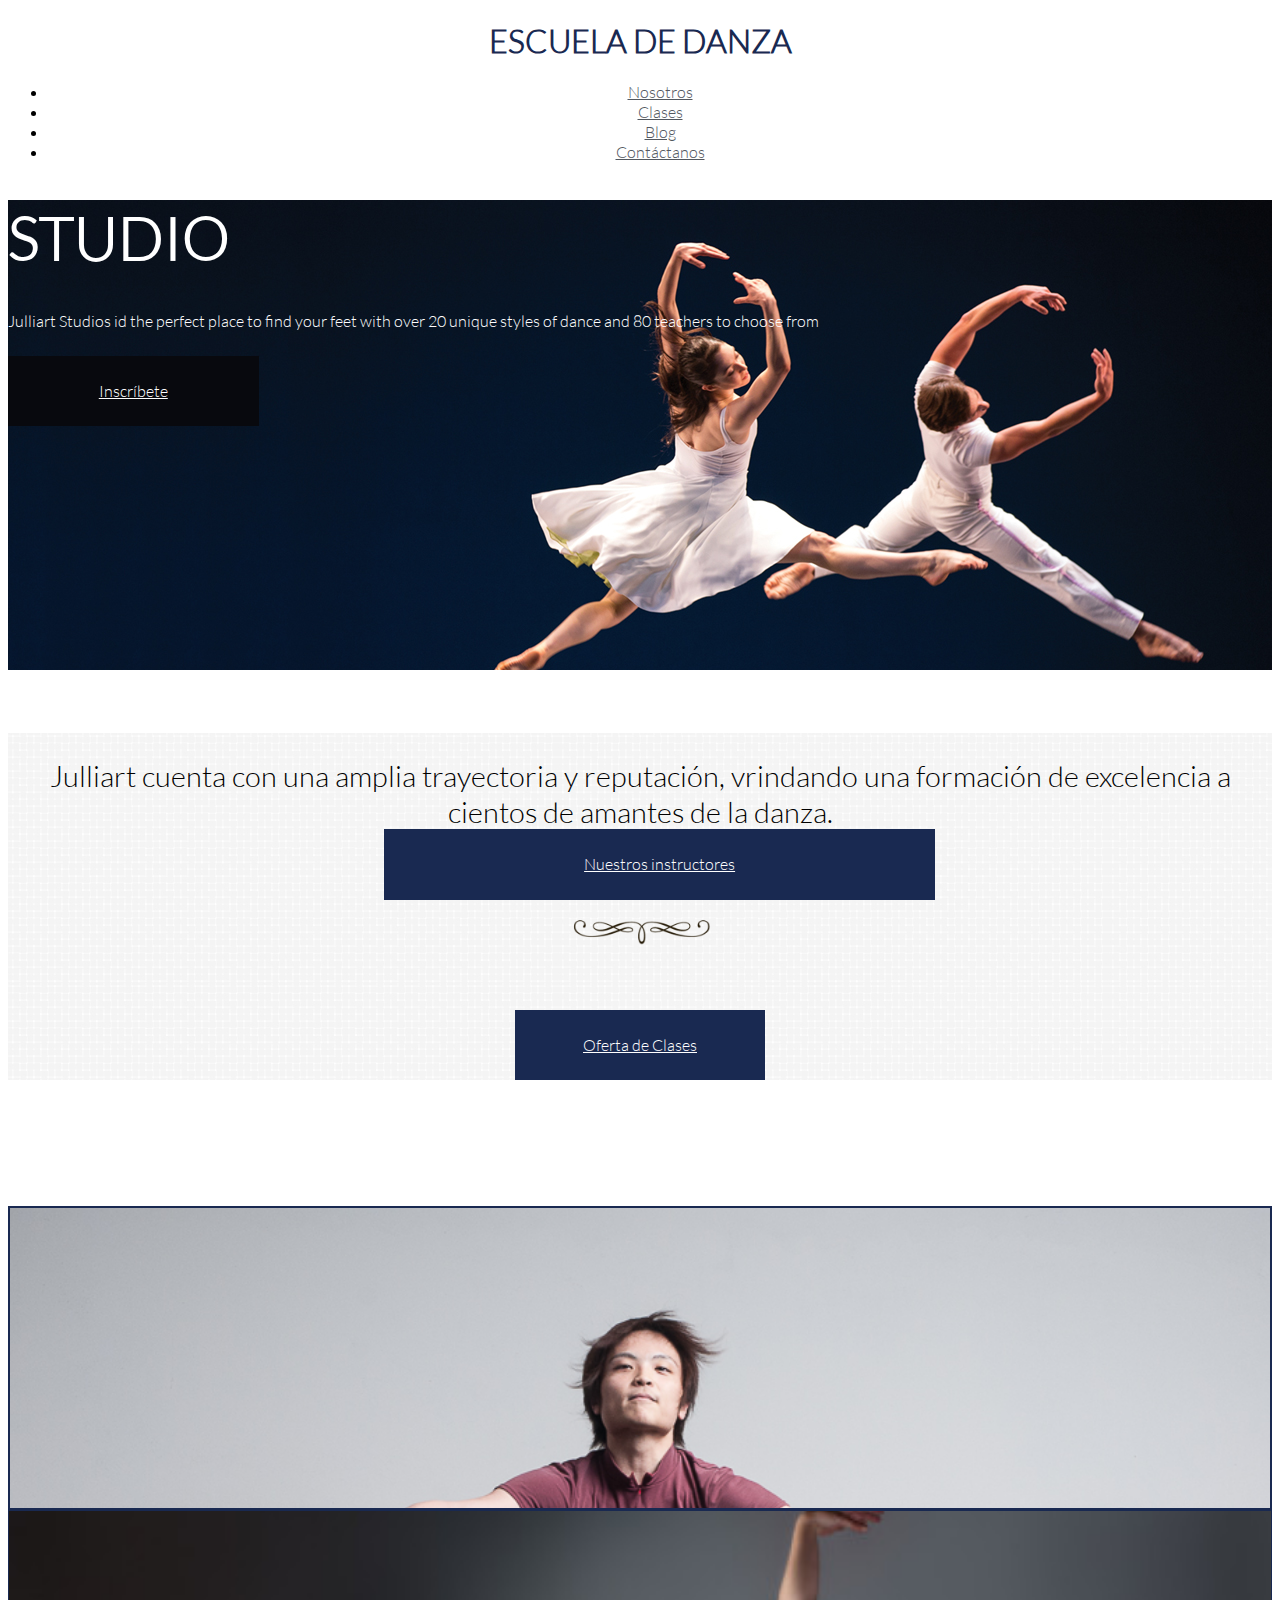
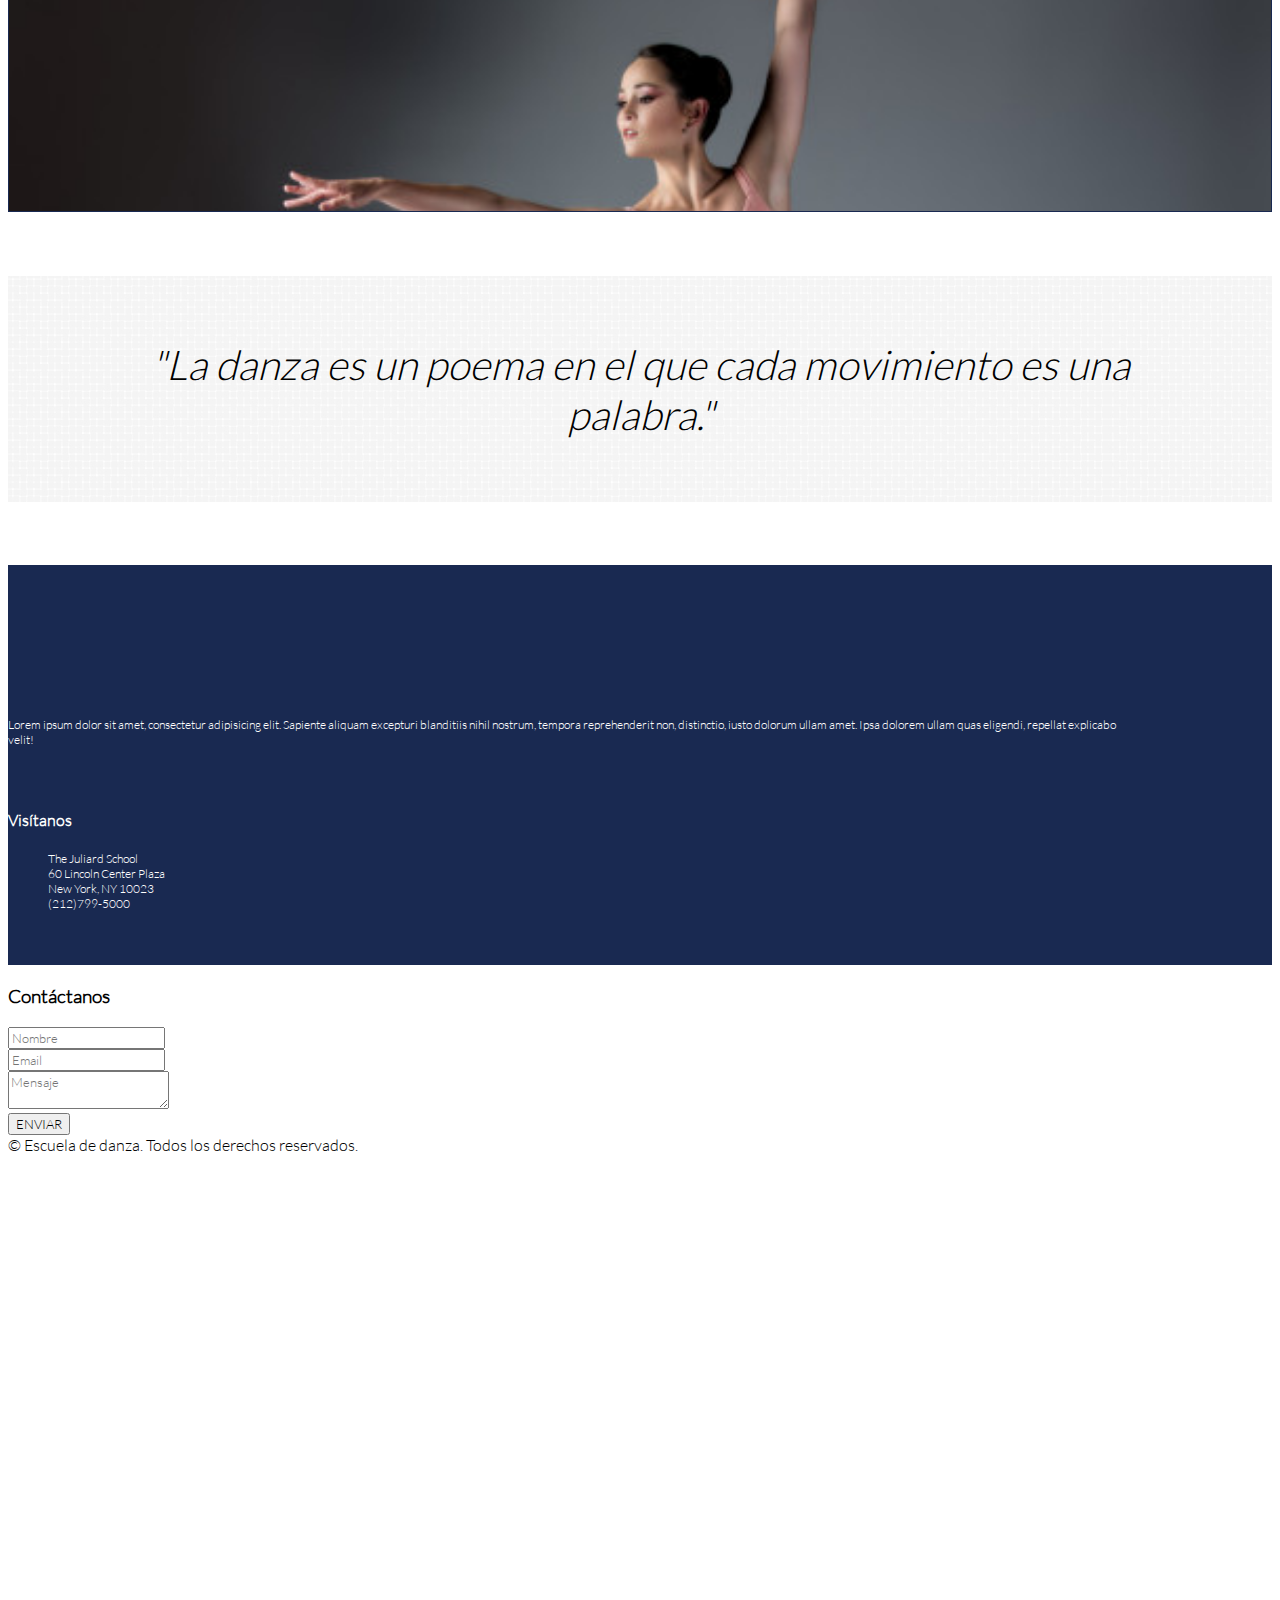
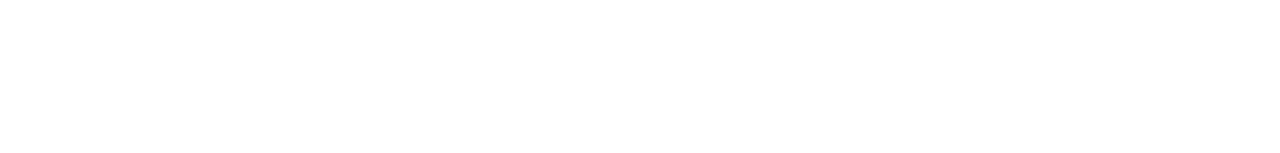
==== index.html @ 86f9100b "aun falta" ====
<!DOCTYPE html>
<html>
<head>
	<meta charset="UTF-8">
	<title>Escuela de Danza</title>
	<link rel="stylesheet" href="path/to/font-awesome/css/font-awesome.min.css">
	<link rel="stylesheet" type="text/css" href="font-awesome/css/font-awesome.css">
	<link rel='stylesheet' type='text/css' href='https://fonts.googleapis.com/css?family=Montserrat:400,700'>
	<link rel="stylesheet" type="text/css" href="css/simplegrid.css">
	<link rel="stylesheet" type="text/css" href="css/utilities.css">
	<link rel="stylesheet" type="text/css" href="css/common.css">
	<link rel="stylesheet" type="text/css" href="css/main.css">
</head>
<body>
<!-- TITULO Y MENU NAVEGACION -->

	<header>
		<div class="container">
			<div class="row text-center">
				<div class="col-12">
					<h1 class="text-blue titulo1">ESCUELA DE DANZA</h1>
				</div>
				<nav class="col-12">
					<ul>
						<li>
							<a href="nosotros.html" class="text-gray">Nosotros</a>
						</li>
						<li>
							<a href="clases.html" class="text-gray">Clases</a>
						</li>
						<li>
							<a href="blog.html" class="text-gray">Blog</a>
						</li>
						<li>
							<a href="index.html" class="text-gray">Contáctanos</a>
						</li>
					</ul>
				</nav>
			</div>
		</div>
	</header>
<!--secccion studiio-->
	<section class="fondo1">
		<div class="container">
			<div class="row">
				<div class="col-12">
					<h2>STUDIO</h2>
				</div>
				<div class="col-3">
					<div>Julliart Studios id the perfect place to find your feet with over 20 unique styles of dance and 80 teachers to choose from</div>				
				</div>
				<div class="col-12">
					<div class="inscribe">
						<a href="#" class="text-white">Inscríbete</a>
					</div>				
				</div>
			</div>
		</div>
	</section>
<!--seccion decoracion-->
	<section class="fondo2">
		<div class="container">
			<div class="row">
				<div class="col-12 texto1">
					Julliart cuenta con una amplia trayectoria y reputación, vrindando una formación de excelencia a cientos de amantes de la danza.
				</div>
				<div class="col-12">
					<img src="img/decoration_1.png" alt="decoracion" class="decoracion">
				</div>
				<div class="col-12">
					<div class="oferta"> <a href="#" class="text-white">Oferta de Clases</a></div>
				</div>
			</div>
		</div>
	</section>
<!--seccion 2 bailarines-->
	<section>
		<div class="container-fluid">
			<div class="row box">
				<div class="col-6 bg-img-block caja1"></div>
				<div class="col-6 bg-img-block caja2"></div>
				<div class="col-6 boton">
					<a href="nosotros.html" class="text-white">Nuestros instructores</a>
				</div>
			</div>
		</div>
	</section>
<!--seccion poema-->
	<section class="fondo2">
		<div class="container">
			<div class="row">
				<div class="col-12 parrafo1">
					<i>"La danza es un poema en el que cada movimiento es una palabra."</i>
				</div>
			</div>
		</div>		
	</section>
<!--seccion azul-->
	<section class="fondo-azul">
		<div class="container">
			<div class="row">
				<div class="col-6">
					<div class="row">
						<div class="col-9 texto">Lorem ipsum dolor sit amet, consectetur adipisicing elit. Sapiente aliquam excepturi blanditiis nihil nostrum, tempora reprehenderit non, distinctio, iusto dolorum ullam amet. Ipsa dolorem ullam quas eligendi, repellat explicabo velit!</div>
						<div class="col-12">
							<h4>Visítanos</h4>
						</div>
						<div class="col-12">
							<ul class="texto2">
								<li>The Juliard School</li>
								<li>60 Lincoln Center Plaza</li>
								<li>New York, NY 10023</li>
								<li>(212)799-5000</li>
							</ul>
						</div>
					</div>
				</div>
				<div class="col-6">
					<iframe src="https://www.google.com/maps/embed?pb=!1m18!1m12!1m3!1d3021.4664374888366!2d-73.9850172847564!3d40.7737586793253!2m3!1f0!2f0!3f0!3m2!1i1024!2i768!4f13.1!3m3!1m2!1s0x89c2585ff9df2f6d%3A0xf876ccebba645bff!2sEscuela+Juilliard!5e0!3m2!1ses-419!2scl!4v1473436342404" width="600" height="450" frameborder="0" style="border:0" allowfullscreen class="mapa"></iframe>
				</div>
			</div>
		</div>
	</section>
<!--formulario-->
	<section class="zapatillas">
		<div class="container">
			<div class="row">
				<div class="col-6">
					<div class="row">
						<div class="col-12">
							<h3>Contáctanos</h3>
						</div>
						<div class="col-12 box">
							<input type="text" class="box-form" id="name" placeholder="Nombre" required>
							<i class="fa fa-user icon" aria-hidden="true"></i>
						</div>
						<div class="col-12 box">
							<input type="email" class="box-form" id="email" placeholder="Email" required>
							<i class="fa fa-envelope icon" aria-hidden="true"></i>
						</div>
						<div class="col-12 box">
							<textarea id="message" class="box-mensaje" placeholder="Mensaje" required></textarea>
							<i class="fa fa-pencil lapiz" aria-hidden="true"></i>
						</div>
						<button type="submit" class="box-form2" id="form-submit">ENVIAR</button>
					</div>
				</div>
			</div>
		</div>
	</section>
<!--footer-->
	<footer>
		<div class="container-fluid">
			<div class="row">
				<div class="col-12">
					&copy; Escuela de danza. Todos los derechos reservados.
				</div>
			</div>
		</div>
	</footer>
</body>
</html>
---- css/utilities.css ----
/*Global*/
*{
	font-family: "Latolight";
}

@font-face{
	font-family: LatoHeavy;
	src: url(../fonts/LatoHeavy.ttf);
}
@font-face{
	font-family:Latolight ;
	src: url(../fonts/Latolight.ttf);
}
@font-face{
	font-family: DolceVita;
	src: url(../fonts/DolceVita.ttf);
}
@font-face{
	font-family: Neoteric-Bold;
	src: url(../fonts/Neoteric-Bold.ttf);
}

/* Shortcuts */

.pd-0{
	padding: 0;
}
.pt-5{
	padding-top: 5%;
}
.pb-5{
	padding-bottom: 5%;
}
.mg-0{
	margin: 0;
}
.w-100{
	width: 100%;
}
.lh{
	line-height: 1.5;
}
.text-center{
	text-align: center;
}
.text-left{
	text-align: left;
}
.text-white{
	color: white;
}
.text-gray{
	color: rgb(83, 88, 95);
}
.text-blue{
 color: #192951;
}
.a-none-decoration{
	text-decoration: none;
}
.bg-gray{
	background-color: rgb(244, 244, 244);
}
.bg-img-block{
	background-size: cover;
	background-repeat: no-repeat;
	background-position: center;
}
---- css/common.css ----
/* Inserta tu codigo que es común para todas las páginas aqui */
---- css/main.css ----
.fondo1{
	background-image: url(../img/dance_1.jpg);
	height: 470px;
	color:#fff;
}  
h2{
	font-size: 60px;
	margin:3% 0;
}
.inscribe{
	margin-top: 2%;
	width: 200px;
	padding: 2%;
	background-color: #08090e;
	text-align: center;
}

.fondo2{
	background-image: url(../img/textura_2.jpg);
	text-align: center;
}
.texto1{
	margin-top: 5%;
	padding: 2%;
	font-size: 29px;
}
.decoracion{
	width: 150px;
}
.oferta{
	margin: 0 auto;
	width: 200px;
	padding: 2%;
	background-color: #192951;
	text-align: center;
	margin-bottom: 10%;
}
.caja1{
	background-image: url(../img/instructor_4.jpg);
	background-repeat: no-repeat;
	height: 300px;
	border: 2px solid #192951;
	background-position: center 10%;
}
.caja2{
	background-image: url(../img/profesor_9.jpg);
	background-repeat: no-repeat;
	height: 300px;
	border: 1px solid #192951;
	background-position: center 10%;
}
.boton{
	position: absolute;
	left:30%;
	bottom: 0;
	width: 500px;
	padding: 2%;
	background-color: #192951;
	text-align: center;
}
.parrafo1{
	margin: 5%;
	padding: 5%;
	font-size: 41px;
}
.fondo-azul{
	background-color: #192951;
	color:#fff;
	height: 400px;
}
.texto{
	font-size: 12px;
	margin: 5% 0;
	padding: 12% 12% 0 0;
}
.texto2{
	list-style:none;
	margin: 1% 0;
	font-size: 12px;
}
.mapa{
	margin: 5% 0;
	padding: 12% 13% 13% 0;
	width: 85%;
	height: 383px;
}
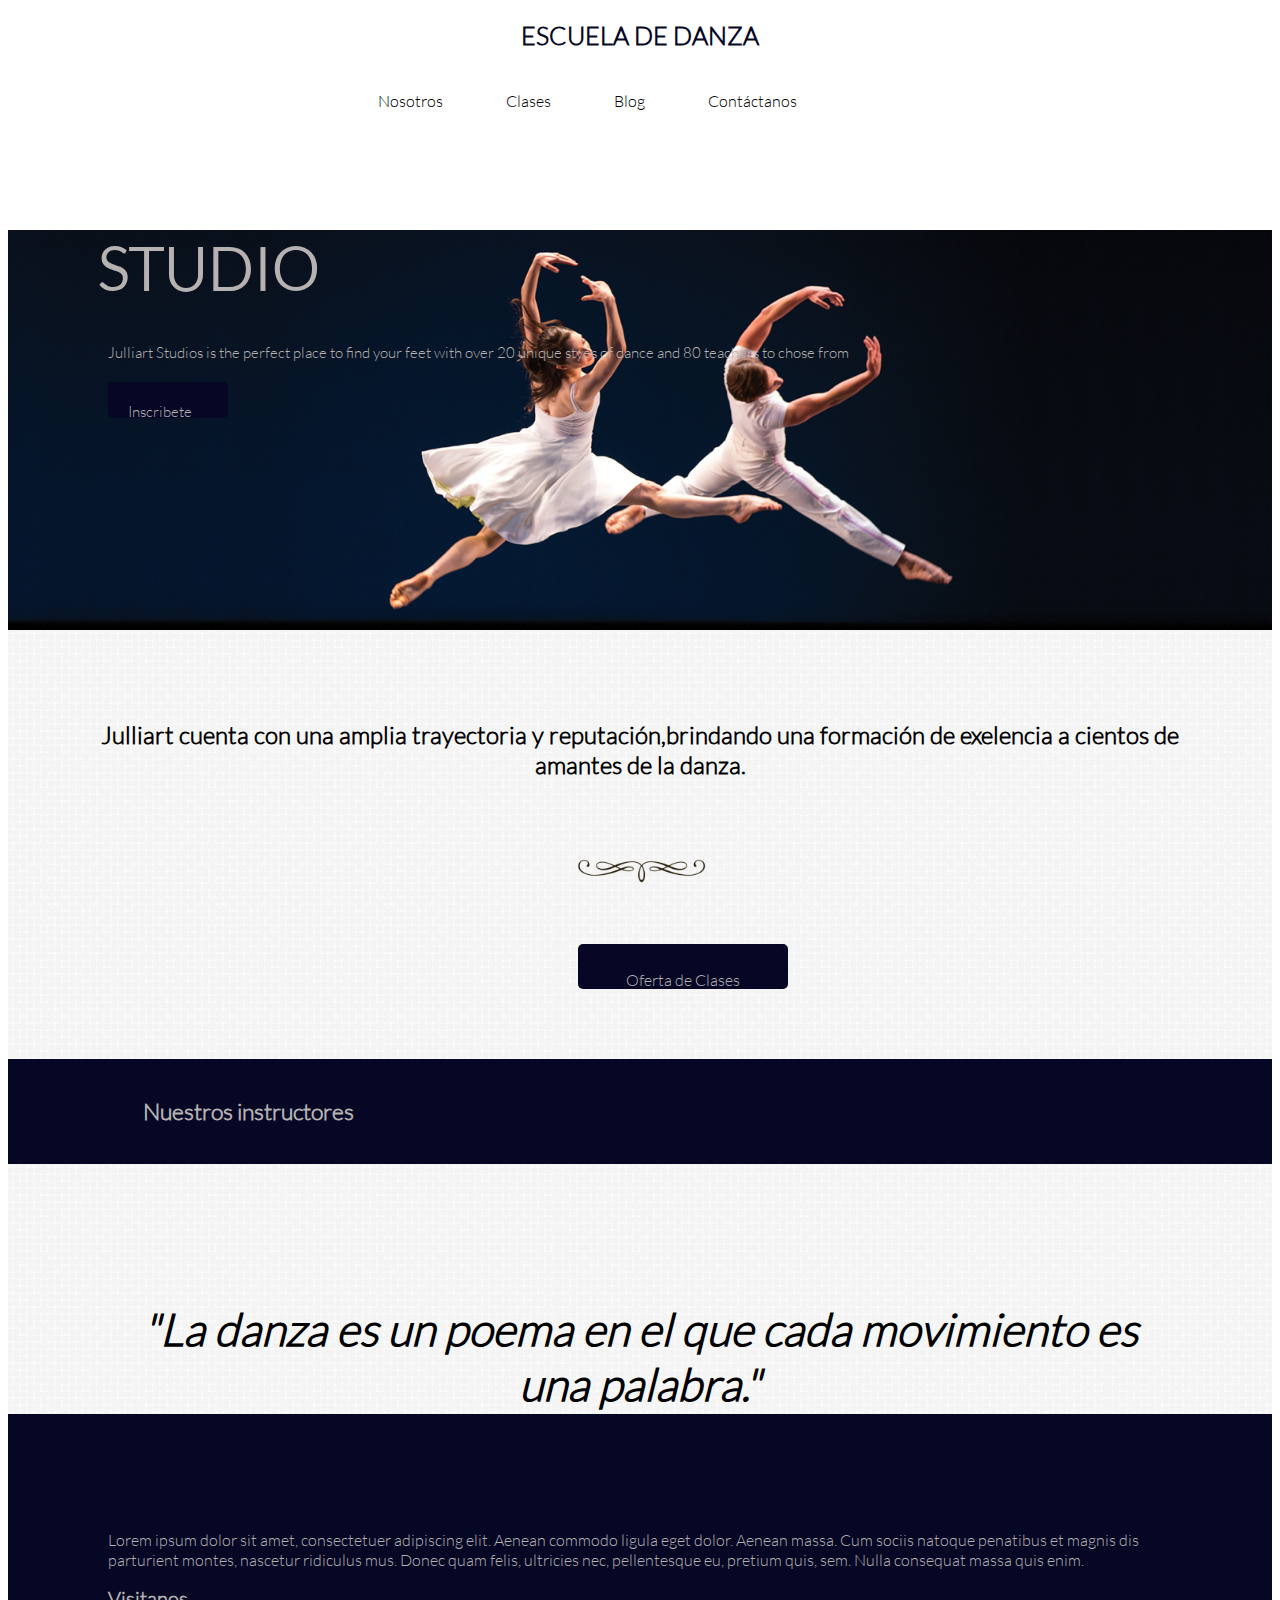
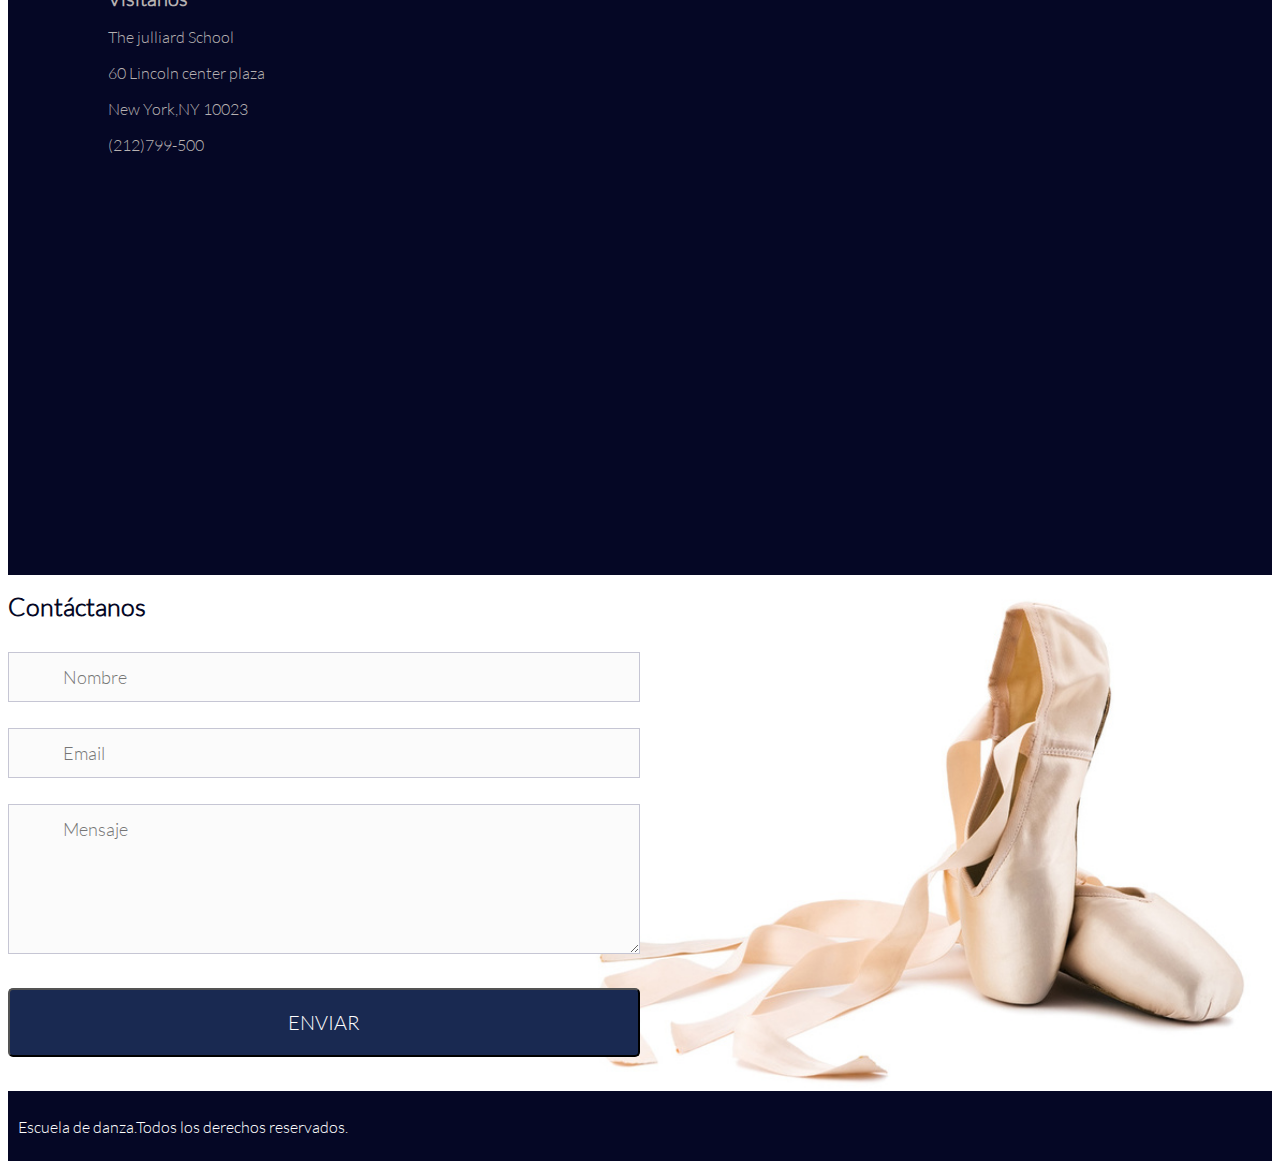
==== commit ed3ea734: "subiendo cambios" ====
--- a/index.html
+++ b/index.html
@@ -1,164 +1,124 @@
-
-		
 <!DOCTYPE html>
 <html>
 <head>
 	<meta charset="UTF-8">
 	<title>Escuela de Danza</title>
-	<link rel="stylesheet" href="path/to/font-awesome/css/font-awesome.min.css">
-	<link rel="stylesheet" type="text/css" href="font-awesome/css/font-awesome.css">
-	<link rel='stylesheet' type='text/css' href='https://fonts.googleapis.com/css?family=Montserrat:400,700'>
-	<link rel="stylesheet" type="text/css" href="css/simplegrid.css">
+	<link rel='stylesheet' type='text/css' href='http://fonts.googleapis.com/css?family=Montserrat:400,700'>
+	<link rel="stylesheet" type="text/css" href="css/grid-system.css">
 	<link rel="stylesheet" type="text/css" href="css/utilities.css">
 	<link rel="stylesheet" type="text/css" href="css/common.css">
 	<link rel="stylesheet" type="text/css" href="css/main.css">
+	<link rel="stylesheet" type="text/css" href="css/simplegrid.css">
 </head>
 <body>
-<!-- TITULO Y MENU NAVEGACION -->
-
 	<header>
-		<div class="container">
-			<div class="row text-center">
+		<div class="container"><!-- comienza container de menu -->
+			<div class="row">
 				<div class="col-12">
-					<h1 class="text-blue titulo1">ESCUELA DE DANZA</h1>
+					<h1 class="titulo">ESCUELA DE DANZA</h1>
+					<nav class="nav">
+						<ul>
+							<li class="menu">Nosotros</li>
+							<li class="menu">Clases</li>
+							<li class="menu">Blog</li>
+							<li class="menu">Contáctanos</li>
+						</ul>
+					</nav>
 				</div>
-				<nav class="col-12">
-					<ul>
-						<li>
-							<a href="nosotros.html" class="text-gray">Nosotros</a>
-						</li>
-						<li>
-							<a href="clases.html" class="text-gray">Clases</a>
-						</li>
-						<li>
-							<a href="blog.html" class="text-gray">Blog</a>
-						</li>
-						<li>
-							<a href="index.html" class="text-gray">Contáctanos</a>
-						</li>
-					</ul>
-				</nav>
+			</div>
+		</div><!-- aqui termina container menu -->
+	</header>
+	<section class="imgheader"><!-- aqui comienza seccion de bailarines con texto -->
+		<div class="row">
+			<div class="col-3">
+				<h1 class="studio">STUDIO</h1>
+				<p class="texto-studio">Julliart Studios is the perfect place to find your feet with over 20 unique styes of dance and 80 teachers to chose from</p>
+				<div class="boton-in">
+					<p>Inscribete</p>
+				</div>
 			</div>
 		</div>
-	</header>
-<!--secccion studiio-->
-	<section class="fondo1">
+	</section><!-- aqui termina seccion de bailarines -->
+	<section class="texturauno"><!-- seccion boton oferta -->
+		<div class="container-fluid">
+			<div class="row">
+				<div class="col-12">
+					<h2>Julliart cuenta con una amplia trayectoria y reputación,brindando una formación de exelencia a cientos de amantes de la danza.</h2>
+					<img src="img/decoration_1.png" class="decoracion">
+					<div class="botonoferta">
+						<p>Oferta de Clases</p>
+					</div>
+				</div>
+			</div>
+		</div>
+	</section><!-- aqui temrina seccion oferta -->
+	<section><!-- seccion 2 bailarines -->
+		<div class="container-fluid">
+			<div class="row">
+				<div class="col-6 profe-uno"></div>
+				<div class="col-6 profe-dos"></div>
+			</div>
+			<div class="row">
+				<div class="col-offset-4"></div>
+				<div class="col-4 instructores">
+					<h3 class="nuestros">Nuestros instructores</h3>
+				</div>
+				<div class="col-offset-4"></div>
+			</div>
+		</div>
+	</section><!-- fin seccion 2 bailarines -->
+	<section class="texturados"><!-- seccion frase danza -->
 		<div class="container">
 			<div class="row">
 				<div class="col-12">
-					<h2>STUDIO</h2>
+					<h2>"La danza es un poema en el que cada movimiento es una palabra."</h2>
 				</div>
-				<div class="col-3">
-					<div>Julliart Studios id the perfect place to find your feet with over 20 unique styles of dance and 80 teachers to choose from</div>				
+			</div>
+		</div>
+	</section><!-- termino seccion frase danza -->
+	<section class="mapa">
+		<div class="container-fluid">
+			<div class="row">
+				<div class="col-6">
+					<p>Lorem ipsum dolor sit amet, consectetuer adipiscing elit. Aenean commodo ligula eget dolor. Aenean massa. Cum sociis natoque penatibus et magnis dis parturient montes, nascetur ridiculus mus. Donec quam felis, ultricies nec, pellentesque eu, pretium quis, sem. Nulla consequat massa quis enim.</p>
+					<h2 class="visitanos">Visitanos</h2>
+					<p>The julliard School</p>
+					<p>60 Lincoln center plaza</p>
+					<p>New York,NY 10023</p>
+					<p>(212)799-500</p>
 				</div>
-				<div class="col-12">
-					<div class="inscribe">
-						<a href="#" class="text-white">Inscríbete</a>
-					</div>				
+				<div class="col-6">
+					<iframe src="https://www.google.com/maps/embed?pb=!1m18!1m12!1m3!1d3021.4664374888366!2d-73.98501728459313!3d40.77375867932529!2m3!1f0!2f0!3f0!3m2!1i1024!2i768!4f13.1!3m3!1m2!1s0x89c2585ff9df2f6d%3A0xf876ccebba645bff!2sEscuela+Juilliard!5e0!3m2!1ses!2scl!4v1473472879989" width="400" height="300" frameborder="0" style="border:0" allowfullscreen></iframe>
 				</div>
 			</div>
 		</div>
 	</section>
-<!--seccion decoracion-->
-	<section class="fondo2">
+	<section class="zapatilla">
 		<div class="container">
 			<div class="row">
-				<div class="col-12 texto1">
-					Julliart cuenta con una amplia trayectoria y reputación, vrindando una formación de excelencia a cientos de amantes de la danza.
-				</div>
-				<div class="col-12">
-					<img src="img/decoration_1.png" alt="decoracion" class="decoracion">
-				</div>
-				<div class="col-12">
-					<div class="oferta"> <a href="#" class="text-white">Oferta de Clases</a></div>
-				</div>
+				<div class="col-8">
+					<h1 class="contacto">Contáctanos</h1>
+					<form class="campos">
+						<p><input name="name" type="text" class="feedback-input" placeholder="Nombre" id="nombre"/></p>
+						
+						<p><input name="email" type="text" class="feedback-input" id="email" placeholder="Email"/></p>
+						
+						<p><textarea name="text" class="feedback-input" id="msje" placeholder="Mensaje"></textarea></p>
+						
+						<div class="cont-btn"><input type="submit" value="ENVIAR" id="btn-enviar"/>
+					</form>
+				</div>	
 			</div>
 		</div>
+	</div>
 	</section>
-<!--seccion 2 bailarines-->
-	<section>
-		<div class="container-fluid">
-			<div class="row box">
-				<div class="col-6 bg-img-block caja1"></div>
-				<div class="col-6 bg-img-block caja2"></div>
-				<div class="col-6 boton">
-					<a href="nosotros.html" class="text-white">Nuestros instructores</a>
-				</div>
-			</div>
-		</div>
-	</section>
-<!--seccion poema-->
-	<section class="fondo2">
-		<div class="container">
-			<div class="row">
-				<div class="col-12 parrafo1">
-					<i>"La danza es un poema en el que cada movimiento es una palabra."</i>
-				</div>
-			</div>
-		</div>		
-	</section>
-<!--seccion azul-->
-	<section class="fondo-azul">
-		<div class="container">
-			<div class="row">
-				<div class="col-6">
-					<div class="row">
-						<div class="col-9 texto">Lorem ipsum dolor sit amet, consectetur adipisicing elit. Sapiente aliquam excepturi blanditiis nihil nostrum, tempora reprehenderit non, distinctio, iusto dolorum ullam amet. Ipsa dolorem ullam quas eligendi, repellat explicabo velit!</div>
-						<div class="col-12">
-							<h4>Visítanos</h4>
-						</div>
-						<div class="col-12">
-							<ul class="texto2">
-								<li>The Juliard School</li>
-								<li>60 Lincoln Center Plaza</li>
-								<li>New York, NY 10023</li>
-								<li>(212)799-5000</li>
-							</ul>
-						</div>
-					</div>
-				</div>
-				<div class="col-6">
-					<iframe src="https://www.google.com/maps/embed?pb=!1m18!1m12!1m3!1d3021.4664374888366!2d-73.9850172847564!3d40.7737586793253!2m3!1f0!2f0!3f0!3m2!1i1024!2i768!4f13.1!3m3!1m2!1s0x89c2585ff9df2f6d%3A0xf876ccebba645bff!2sEscuela+Juilliard!5e0!3m2!1ses-419!2scl!4v1473436342404" width="600" height="450" frameborder="0" style="border:0" allowfullscreen class="mapa"></iframe>
-				</div>
-			</div>
-		</div>
-	</section>
-<!--formulario-->
-	<section class="zapatillas">
-		<div class="container">
-			<div class="row">
-				<div class="col-6">
-					<div class="row">
-						<div class="col-12">
-							<h3>Contáctanos</h3>
-						</div>
-						<div class="col-12 box">
-							<input type="text" class="box-form" id="name" placeholder="Nombre" required>
-							<i class="fa fa-user icon" aria-hidden="true"></i>
-						</div>
-						<div class="col-12 box">
-							<input type="email" class="box-form" id="email" placeholder="Email" required>
-							<i class="fa fa-envelope icon" aria-hidden="true"></i>
-						</div>
-						<div class="col-12 box">
-							<textarea id="message" class="box-mensaje" placeholder="Mensaje" required></textarea>
-							<i class="fa fa-pencil lapiz" aria-hidden="true"></i>
-						</div>
-						<button type="submit" class="box-form2" id="form-submit">ENVIAR</button>
-					</div>
-				</div>
-			</div>
-		</div>
-	</section>
-<!--footer-->
-	<footer>
-		<div class="container-fluid">
-			<div class="row">
-				<div class="col-12">
-					&copy; Escuela de danza. Todos los derechos reservados.
-				</div>
+	<footer class="footer">
+		<div class="row">
+			<div class="col-12">
+				<p>Escuela de danza.Todos los derechos reservados.</p>
 			</div>
 		</div>
 	</footer>
 </body>
-</html>+</html>
+		
--- a/css/main.css
+++ b/css/main.css
@@ -1,86 +1,213 @@
-.fondo1{
-	background-image: url(../img/dance_1.jpg);
-	height: 470px;
-	color:#fff;
-}  
-h2{
-	font-size: 60px;
-	margin:3% 0;
-}
-.inscribe{
-	margin-top: 2%;
-	width: 200px;
-	padding: 2%;
-	background-color: #08090e;
-	text-align: center;
-}
-
-.fondo2{
-	background-image: url(../img/textura_2.jpg);
-	text-align: center;
-}
-.texto1{
-	margin-top: 5%;
-	padding: 2%;
-	font-size: 29px;
-}
-.decoracion{
-	width: 150px;
-}
-.oferta{
-	margin: 0 auto;
-	width: 200px;
-	padding: 2%;
+/* Inserta tu codigo aqui */
+body{
+	font-family: Montserrat;
+}
+header {
+	height:120px;
+	max-width: 100%;
+}
+.imgheader {
+	background:url(../img/dance_1.jpg);
+	height:400px;
+	background-size:100%;
+	background-repeat: no-repeat;
+	background-position: center 10%;
+}
+.titulo {
+	text-align:center;
+	font-size:25px;
+	margin-top:20px;
+	color: #050725;
+}
+.nav {
+	margin-top:40px;
+	margin-left:270px;
+}
+.menu {
+	display:inline-block;
+	margin-left:60px;
+}
+.studio {
+	font-size:60px;
+	color:#B7B2B2;
+	font-weight:bold;
+	margin-left:90px;
+	margin-top:90px;
+}
+.texto-studio {
+	color:#B7B2B2;
+	margin-left:100px;
+	font-size:15px;
+	margin-top:10px;
+	
+}
+.boton-in{
+	margin-left:100px;
+	margin-top:20px;
+	height:31px;
+	width:100px;
+	padding-left:20px;
+	padding-top:5px;
+	border-radius:5px;
+	background-color:#050725;
+	color:#B7B2B2;
+	font-size:15px;
+}
+.texturauno {
+	background:url(../img/textura_2.jpg);
+	text-align:center;
+	padding:70px;
+}
+.decoracion {
+	width:140px;
+}
+.botonoferta {
+	background-color:#050725;
+	height:25px;
+	width:190px;
+	color:#B7B2B2;
+	padding:10px;
+	border-radius:5px;
+	margin-left:500px;
+}
+.profe-uno .profe-dos {
+	background:url(../img/instructor_4.jpg) no-repeat, url(../img/profesor_9.jpg) no-repeat;
+	width: 100%;
+	background-size: 50%;
+	height: 300px;
+	border: 1px solid #141E41;
+	background-position: center;
+}
+
+.instructores {
+	background-color:#050725;
+	color:#B7B2B2;
+	font-size:20px;
+	padding:15px;
+}
+.nuestros {
+	margin-left:120px;
+}
+.texturados {
+	background:url(../img/textura_2.jpg);
+	height:50px;
+	font-size:30px;
+	font-style: italic;
+	text-align:center;
+	padding:100px;
+}
+.mapa {
+	padding:100px;
+	background-color:#050725;
+	color:#B7B2B2;
+	font-size:-150px;
+	border-style: 0;
+}
+.visitanos {
+	margin-bottom:10px;
+	margin-top: 10px;
+	font-size:20px;
+}
+.zapatilla {
+	background:url(../img/shoes_1.jpg);
+	height:500px;
+	background-size:contain;
+	background-repeat: no-repeat;
+	background-position:right;
+}
+.form{
+	margin-top: 50px;
+	margin-bottom: 50px;
+}
+.form h1{
+	font-size: 34px;
+	color: #192951;
+}
+.campos{
+	margin-top: 30px;
+}
+
+.feedback-input {
+	color:#3c3c3c;
+	font-size: 18px;
+	border-radius: 0;
+	line-height: 22px;
+	background-color: #fbfbfb;
+	padding: 13px 13px 13px 54px;
+	margin-bottom: 10px;
+	width:50%;
+	-webkit-box-sizing: border-box;
+	-moz-box-sizing: border-box;
+	-ms-box-sizing: border-box;
+	box-sizing: border-box;
+  	border: 1px solid #C6C6D4;
+}
+
+.feedback-input:focus{
+	background: #fff;
+	box-shadow: 0;
+	border: 1px solid #192951;
+	color: #192951;
+	outline: none;
+  	padding: 13px 13px 13px 54px;
+}
+
+
+#nombre{
+	background-image: url(http://rexkirby.com/kirbyandson/images/name.svg);
+	background-size: 15px 15px;
+	background-position: 11px 8px;
+	background-repeat: no-repeat;
+}
+
+#email{
+	background-image: url(http://rexkirby.com/kirbyandson/images/email.svg);
+	background-size: 30px 30px;
+	background-position: 11px 8px;
+	background-repeat: no-repeat;
+}
+
+#msje{
+	background-image: url(http://rexkirby.com/kirbyandson/images/comment.svg);
+	background-size: 30px 30px;
+	background-position: 11px 8px;
+	background-repeat: no-repeat;
+}
+
+textarea {
+    width: 100%;
+    height: 150px;
+    line-height: 150%;
+    resize:vertical;
+}
+
+.cont-btn{
+	margin-top: 15px;
+}
+#btn-enviar{
+	width: 50%;
+	cursor:pointer;
 	background-color: #192951;
-	text-align: center;
-	margin-bottom: 10%;
-}
-.caja1{
-	background-image: url(../img/instructor_4.jpg);
-	background-repeat: no-repeat;
-	height: 300px;
-	border: 2px solid #192951;
-	background-position: center 10%;
-}
-.caja2{
-	background-image: url(../img/profesor_9.jpg);
-	background-repeat: no-repeat;
-	height: 300px;
-	border: 1px solid #192951;
-	background-position: center 10%;
-}
-.boton{
-	position: absolute;
-	left:30%;
-	bottom: 0;
-	width: 500px;
-	padding: 2%;
-	background-color: #192951;
-	text-align: center;
-}
-.parrafo1{
-	margin: 5%;
-	padding: 5%;
-	font-size: 41px;
-}
-.fondo-azul{
-	background-color: #192951;
-	color:#fff;
-	height: 400px;
-}
-.texto{
-	font-size: 12px;
-	margin: 5% 0;
-	padding: 12% 12% 0 0;
-}
-.texto2{
-	list-style:none;
-	margin: 1% 0;
-	font-size: 12px;
-}
-.mapa{
-	margin: 5% 0;
-	padding: 12% 13% 13% 0;
-	width: 85%;
-	height: 383px;
-}+	color:white;
+	font-size:20px;
+	padding:20px 0;
+	transition: all 0.3s;
+ 	margin-top: 4px;
+  	border-radius: 5px;
+}
+
+#btn-enviar:hover{
+	background-color: #616161;
+	color: white;
+}
+.contacto {
+	font-size:25px;
+	color:#050725;
+}
+.footer {
+	background-color:#050725;
+	height:50px;
+	padding:10px;
+	color:white; 
+}
+
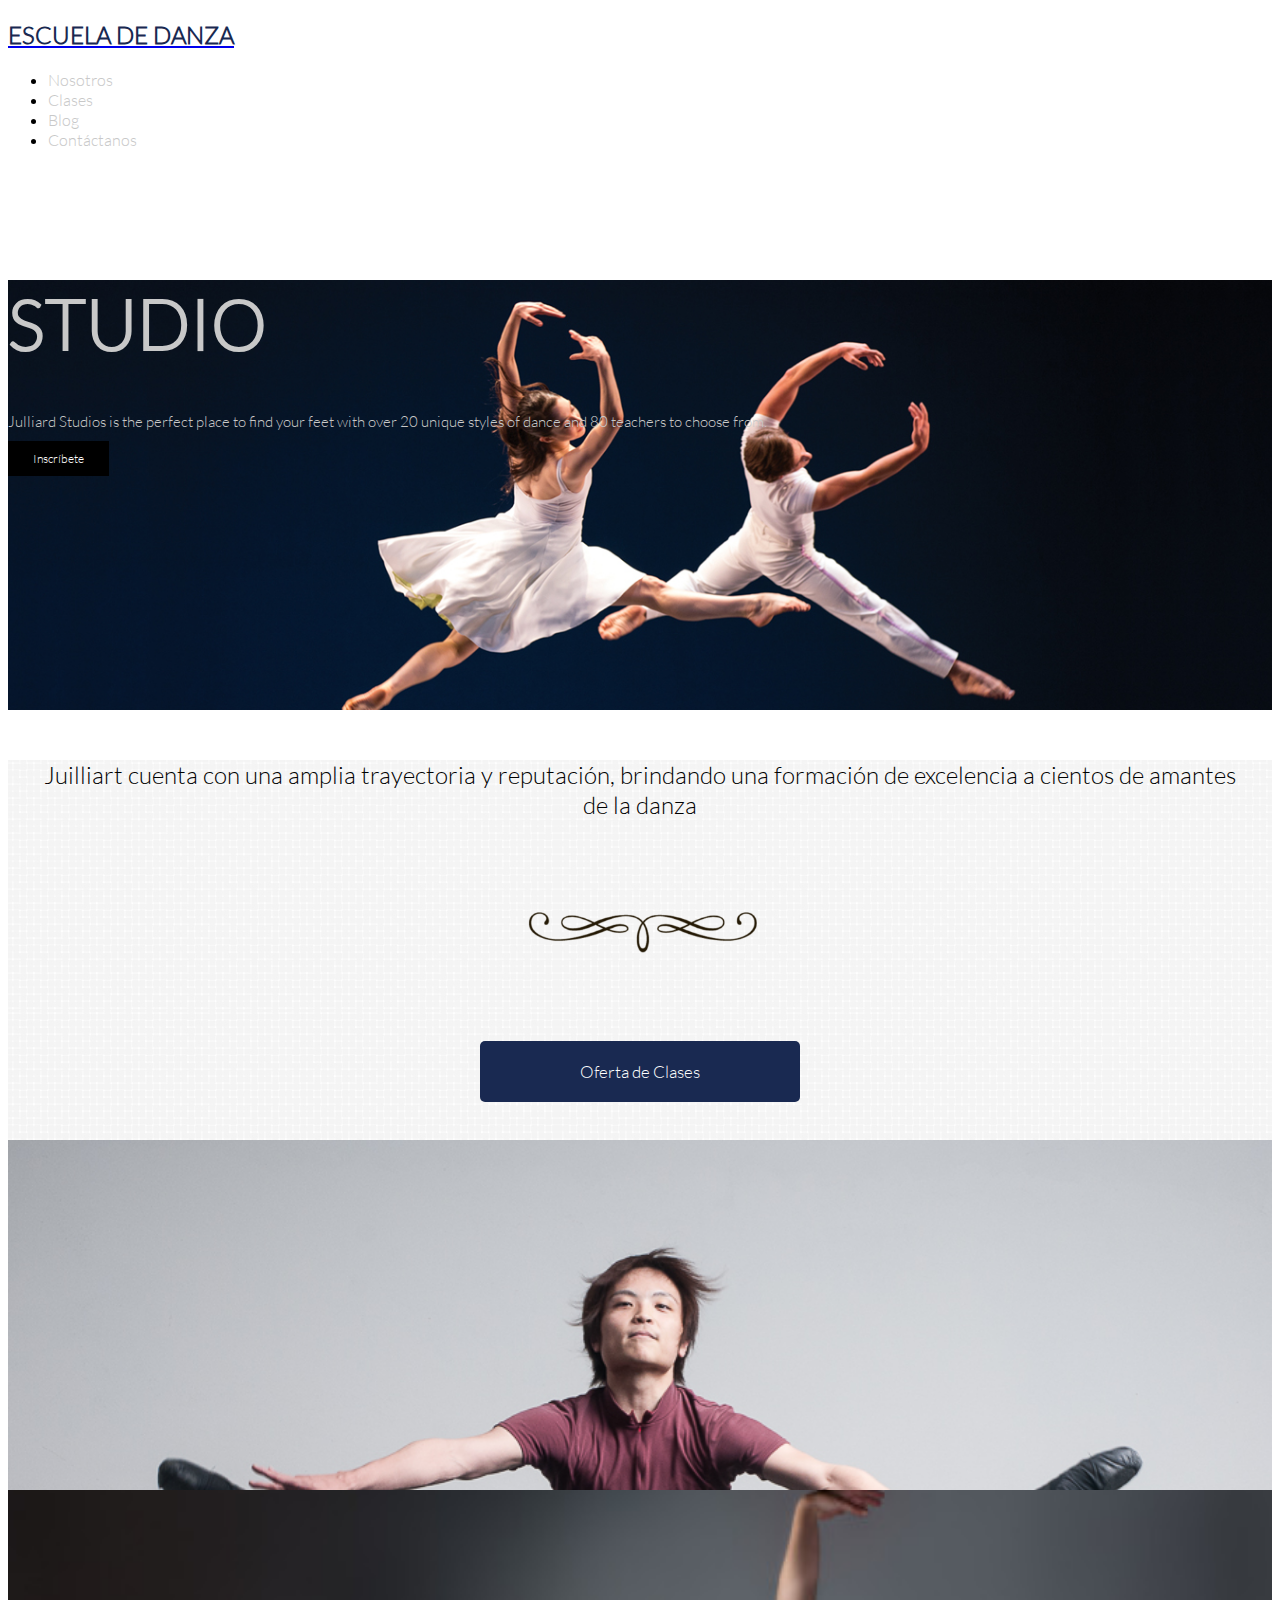
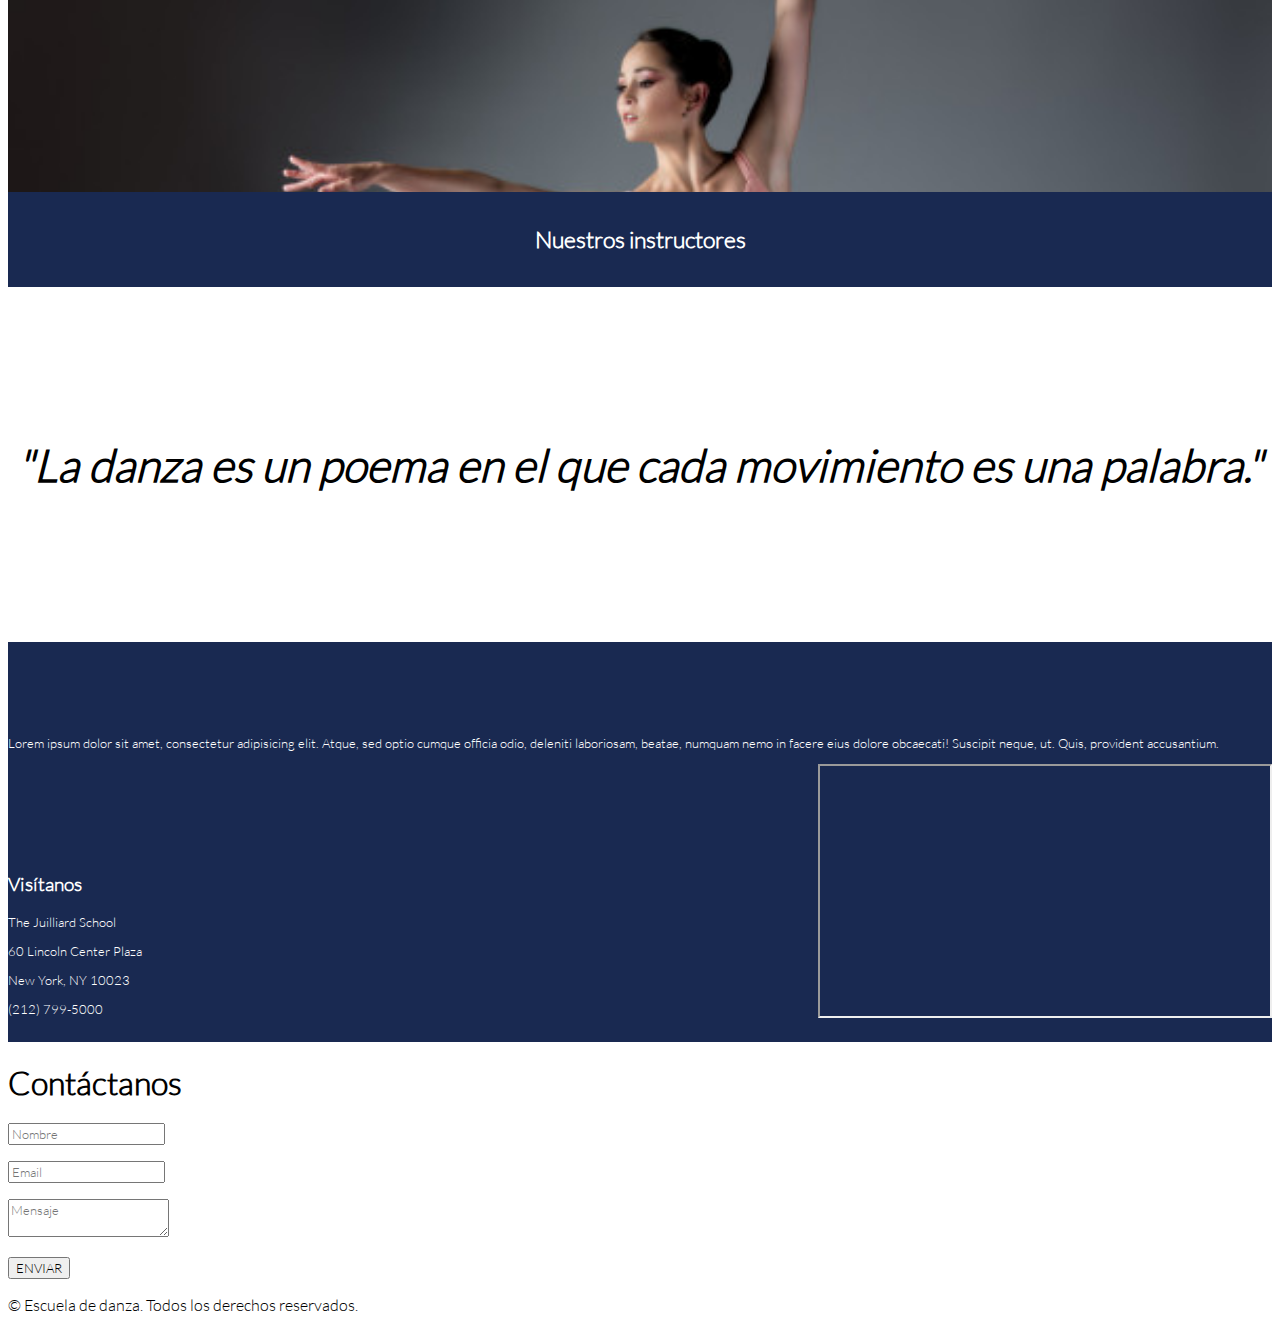
==== commit b352ff31: "subiendo ultimos cambios de trabajo danza con detalles" ====
--- a/index.html
+++ b/index.html
@@ -4,100 +4,134 @@
 	<meta charset="UTF-8">
 	<title>Escuela de Danza</title>
 	<link rel='stylesheet' type='text/css' href='http://fonts.googleapis.com/css?family=Montserrat:400,700'>
-	<link rel="stylesheet" type="text/css" href="css/grid-system.css">
+	<link rel="stylesheet" type="text/css" href="css/simplegrid.css">
 	<link rel="stylesheet" type="text/css" href="css/utilities.css">
 	<link rel="stylesheet" type="text/css" href="css/common.css">
 	<link rel="stylesheet" type="text/css" href="css/main.css">
-	<link rel="stylesheet" type="text/css" href="css/simplegrid.css">
 </head>
 <body>
+	<!-- TITULO Y MENU NAVEGACION -->
 	<header>
-		<div class="container"><!-- comienza container de menu -->
+		<div class="container-fluid">
+			<div class="row danza">
+				<div class="col-offset-4"></div>
+				<div class="col-4">
+					<a href="index.html"><h2 class="text-blue">ESCUELA DE DANZA</h2></a>
+				</div>
+				<div class="col-offset-4"></div>
+			</div>
+			<nav class="row menu">
+				<div class="col-offset-3"></div>
+				<div class="col-6">
+					<ul>
+						<li><a href="nosotros.html" class="a-none-decoration txtcolor">Nosotros</a></li>
+						<li><a href="clases.html" class="a-none-decoration txtcolor">Clases</a></li>
+						<li><a href="blog.html" class="a-none-decoration txtcolor">Blog</a></li>
+						<li><a href="#contactanos" class="a-none-decoration txtcolor">Contáctanos</a></li>
+					</ul>
+				</div>
+				<div class="col-offset-3"></div>
+			</nav>
+		</div>
+	</header>
+
+	<!-- SECCION FOTO BAILARINES-->
+	<section class="box-uno">
+		<div class="container-fluid">
 			<div class="row">
-				<div class="col-12">
-					<h1 class="titulo">ESCUELA DE DANZA</h1>
-					<nav class="nav">
-						<ul>
-							<li class="menu">Nosotros</li>
-							<li class="menu">Clases</li>
-							<li class="menu">Blog</li>
-							<li class="menu">Contáctanos</li>
-						</ul>
-					</nav>
-				</div>
+				<div class="col-offset-1"></div>
+				<div class="col-2">
+					<h1 class="studio">STUDIO</h1>
+					<p class="txtcolor txt">Julliard Studios is the perfect place to find your feet with over 20 unique styles of dance and 80 teachers to choose from.</p>
+				</div>					
 			</div>
-		</div><!-- aqui termina container menu -->
-	</header>
-	<section class="imgheader"><!-- aqui comienza seccion de bailarines con texto -->
-		<div class="row">
-			<div class="col-3">
-				<h1 class="studio">STUDIO</h1>
-				<p class="texto-studio">Julliart Studios is the perfect place to find your feet with over 20 unique styes of dance and 80 teachers to chose from</p>
-				<div class="boton-in">
-					<p>Inscribete</p>
+			<div class="row inscribete">
+				<div class="col-offset-1"></div>
+				<div class="col-2 ">
+					<a href="#" class="btn">Inscríbete</a>
 				</div>
 			</div>
 		</div>
-	</section><!-- aqui termina seccion de bailarines -->
-	<section class="texturauno"><!-- seccion boton oferta -->
+	</section>
+
+	<!-- SECCION TEXTO/ORNAMENTO -->
+	<section class="box-dos">
 		<div class="container-fluid">
 			<div class="row">
-				<div class="col-12">
-					<h2>Julliart cuenta con una amplia trayectoria y reputación,brindando una formación de exelencia a cientos de amantes de la danza.</h2>
-					<img src="img/decoration_1.png" class="decoracion">
-					<div class="botonoferta">
-						<p>Oferta de Clases</p>
-					</div>
-				</div>
-			</div>
-		</div>
-	</section><!-- aqui temrina seccion oferta -->
-	<section><!-- seccion 2 bailarines -->
+				<div class="col-offset-3"></div>
+				<div class="col-6">
+					<p class="txtorn">Juilliart cuenta con una amplia trayectoria y reputación, brindando una formación de excelencia a cientos de amantes de la danza</p>
+					<img src="img/decoration_1.png">
+				</div>	
+			</div>		
+			<div class="row oferta">
+				<div class="col-offset-3"></div>
+				<div class="col-6">
+					<a href="#" class="btn-oferta">Oferta de Clases</a>
+				</div>	
+			</div>	
+		</div>			
+	</section>
+
+	<!-- SECCION FOTO 2 BAILARINES -->
+	<section>
 		<div class="container-fluid">
 			<div class="row">
-				<div class="col-6 profe-uno"></div>
-				<div class="col-6 profe-dos"></div>
+				<div class="col-6 back-uno"></div>
+				<div class="col-6 back-dos"></div>
 			</div>
 			<div class="row">
 				<div class="col-offset-4"></div>
 				<div class="col-4 instructores">
-					<h3 class="nuestros">Nuestros instructores</h3>
+					<h3>Nuestros instructores</h3>
 				</div>
 				<div class="col-offset-4"></div>
 			</div>
 		</div>
-	</section><!-- fin seccion 2 bailarines -->
-	<section class="texturados"><!-- seccion frase danza -->
-		<div class="container">
+	</section>	
+
+	<!-- SECCION CITA -->	
+	<section>
+		<div class="container-fluid">
 			<div class="row">
-				<div class="col-12">
-					<h2>"La danza es un poema en el que cada movimiento es una palabra."</h2>
+				<div class="col-offset-2"></div>
+				<div class="col-8 cita">
+					<h1>"La danza es un poema en el que cada movimiento es una palabra."</h1>
 				</div>
+				<div class="col-offset-2"></div>
 			</div>
 		</div>
-	</section><!-- termino seccion frase danza -->
-	<section class="mapa">
-		<div class="container-fluid">
-			<div class="row">
-				<div class="col-6">
-					<p>Lorem ipsum dolor sit amet, consectetuer adipiscing elit. Aenean commodo ligula eget dolor. Aenean massa. Cum sociis natoque penatibus et magnis dis parturient montes, nascetur ridiculus mus. Donec quam felis, ultricies nec, pellentesque eu, pretium quis, sem. Nulla consequat massa quis enim.</p>
-					<h2 class="visitanos">Visitanos</h2>
-					<p>The julliard School</p>
-					<p>60 Lincoln center plaza</p>
-					<p>New York,NY 10023</p>
-					<p>(212)799-500</p>
-				</div>
-				<div class="col-6">
-					<iframe src="https://www.google.com/maps/embed?pb=!1m18!1m12!1m3!1d3021.4664374888366!2d-73.98501728459313!3d40.77375867932529!2m3!1f0!2f0!3f0!3m2!1i1024!2i768!4f13.1!3m3!1m2!1s0x89c2585ff9df2f6d%3A0xf876ccebba645bff!2sEscuela+Juilliard!5e0!3m2!1ses!2scl!4v1473472879989" width="400" height="300" frameborder="0" style="border:0" allowfullscreen></iframe>
+	</section>
+
+	<!-- SECCION MAPA -->	
+	<section class="fondomapa">
+		<div class="container">
+			<div class="row txt-mapa">
+				<div class="col-5 ">
+					<p>Lorem ipsum dolor sit amet, consectetur adipisicing elit. Atque, sed optio cumque officia odio, deleniti laboriosam, beatae, numquam nemo in facere eius dolore obcaecati! Suscipit neque, ut. Quis, provident accusantium.</p>	
+				</div>				
+				<div class="col-7 mapa">
+					<iframe src="https://www.google.com/maps/embed?pb=!1m18!1m12!1m3!1d3021.5366848685107!2d-73.98717568456014!3d40.77221397932544!2m3!1f0!2f0!3f0!3m2!1i1024!2i768!4f13.1!3m3!1m2!1s0x89c2585f0ef9ac6f%3A0x87f34f62b9294991!2s60+Lincoln+Center+Plaza%2C+New+York%2C+NY+10023%2C+EE.+UU.!5e0!3m2!1ses-419!2scl!4v1473462511929"></iframe>
+				</div>	
+			</div>
+			<div class="row txt-visitanos">
+				<div class="col-5">
+					<h3>Visítanos</h3>
+					<p>The Juilliard School</p>
+					<p>60 Lincoln Center Plaza</p>
+					<p>New York, NY 10023</p>
+					<p>(212) 799-5000</p>
 				</div>
 			</div>
 		</div>
 	</section>
-	<section class="zapatilla">
+
+<!-- SECCION CONTACTANOS -->	
+	<section>
 		<div class="container">
-			<div class="row">
-				<div class="col-8">
-					<h1 class="contacto">Contáctanos</h1>
+			<div class="row zapatilla">
+				<div class="col-6 form">
+					<a name="contactanos"><h1>Contáctanos</h1></a>
 					<form class="campos">
 						<p><input name="name" type="text" class="feedback-input" placeholder="Nombre" id="nombre"/></p>
 						
@@ -106,19 +140,21 @@
 						<p><textarea name="text" class="feedback-input" id="msje" placeholder="Mensaje"></textarea></p>
 						
 						<div class="cont-btn"><input type="submit" value="ENVIAR" id="btn-enviar"/>
+						</div>
 					</form>
-				</div>	
+				</div>
 			</div>
 		</div>
-	</div>
 	</section>
-	<footer class="footer">
-		<div class="row">
-			<div class="col-12">
-				<p>Escuela de danza.Todos los derechos reservados.</p>
+
+<!-- SECCION FOOTER -->	
+	<footer>
+		<div class="row footer">
+			<div class="col-4">
+				<p>&#169; Escuela de danza. Todos los derechos reservados.</p>
 			</div>
+			<div class="col-offset-8"></div>
 		</div>
 	</footer>
 </body>
-</html>
-		
+</html>--- a/css/main.css
+++ b/css/main.css
@@ -1,213 +1,136 @@
 /* Inserta tu codigo aqui */
-body{
-	font-family: Montserrat;
+.box-uno{
+	background-image: url(../img/dance_1.jpg);
+	background-repeat: no-repeat;
+	background-size: 120%;
+	background-position: center 10%; 
+	height: 430px;
+	margin-top: 130px;
 }
-header {
-	height:120px;
-	max-width: 100%;
+.studio{
+	font-size: 70px;	
+	color: #C8C8C8;
+	margin-top: 30px;
+
 }
-.imgheader {
-	background:url(../img/dance_1.jpg);
-	height:400px;
-	background-size:100%;
+.txt{
+	font-size: 15px;
+	text-align: left;
+	margin-right: 30px;
+	margin-top: 10px;
+	margin-bottom: 20px;
+}
+.txtcolor{
+	color: #C8C8C8;
+}
+.inscribete{
+	font-size: 12px;
+	margin-top: 20px;
+}
+.btn {
+	color: white;
+	font-size: 12px;
+	background-color: black;
+	padding: 10px 25px;
+	text-decoration: none;
+	margin-right: 100px;
+}
+.btn:hover {
+  background: #616161;
+  text-decoration: none;
+}
+/* CLASES SECCION TEXTO/ORNAMENTO */
+.box-dos{
+	background-image: url(../img/textura_2.jpg);
+	height: 380px;
+	text-align: center;
+}
+.txtorn{
+	margin-top: 50px;
+	margin-left: 30px;
+	margin-right: 30px;
+	font-size: 24px;
+}
+.box-dos img{
+	width: 20%;
+	margin-top: -40px;
+}
+.btn-oferta {
+	color: white;
+	font-size: 12px;
+	background-color: #192951;
+	padding: 20px 100px;
+	text-decoration: none;
+	border-radius: 5px;
+}
+.btn-oferta:hover {
+  background: #616161;
+  text-decoration: none;
+}
+.oferta a{
+	font-size: 17px;
+}
+/* ESTILOS SECCION FOTO 2 BAILARINES*/
+.back-uno{
+	background-image: url(../img/instructor_4.jpg);
 	background-repeat: no-repeat;
 	background-position: center 10%;
+	height: 350px;
+	background-size: cover;
 }
-.titulo {
-	text-align:center;
-	font-size:25px;
-	margin-top:20px;
-	color: #050725;
-}
-.nav {
-	margin-top:40px;
-	margin-left:270px;
-}
-.menu {
-	display:inline-block;
-	margin-left:60px;
-}
-.studio {
-	font-size:60px;
-	color:#B7B2B2;
-	font-weight:bold;
-	margin-left:90px;
-	margin-top:90px;
-}
-.texto-studio {
-	color:#B7B2B2;
-	margin-left:100px;
-	font-size:15px;
-	margin-top:10px;
-	
-}
-.boton-in{
-	margin-left:100px;
-	margin-top:20px;
-	height:31px;
-	width:100px;
-	padding-left:20px;
-	padding-top:5px;
-	border-radius:5px;
-	background-color:#050725;
-	color:#B7B2B2;
-	font-size:15px;
-}
-.texturauno {
-	background:url(../img/textura_2.jpg);
-	text-align:center;
-	padding:70px;
-}
-.decoracion {
-	width:140px;
-}
-.botonoferta {
-	background-color:#050725;
-	height:25px;
-	width:190px;
-	color:#B7B2B2;
-	padding:10px;
-	border-radius:5px;
-	margin-left:500px;
-}
-.profe-uno .profe-dos {
-	background:url(../img/instructor_4.jpg) no-repeat, url(../img/profesor_9.jpg) no-repeat;
-	width: 100%;
-	background-size: 50%;
-	height: 300px;
-	border: 1px solid #141E41;
-	background-position: center;
+.back-dos{
+	background-image: url(../img/profesor_9.jpg);
+	background-repeat: no-repeat;
+	background-position: center 10%;
+	height: 350px;
+	background-size: cover;
 }
 
-.instructores {
-	background-color:#050725;
-	color:#B7B2B2;
-	font-size:20px;
-	padding:15px;
+.instructores{
+	background-color: #192951;
+	padding: 10px;
+	font-size: 20px;
+	color: white;
+	text-align: center;
+	margin-top: -48px;
 }
-.nuestros {
-	margin-left:120px;
+/* ESTILOS SECCION CITA*/
+.cita{
+	text-align: center;
 }
-.texturados {
-	background:url(../img/textura_2.jpg);
-	height:50px;
-	font-size:30px;
+.cita h1{
+	font-size: 45px;
 	font-style: italic;
-	text-align:center;
-	padding:100px;
+	margin: 150px 0px;
 }
-.mapa {
-	padding:100px;
-	background-color:#050725;
-	color:#B7B2B2;
-	font-size:-150px;
+/* ESTILOS SECCION MAPA*/
+.fondomapa{
+	background-color: #192951;
+	background-size: 100%;
+	height: 400px;
+}
+.txt-mapa{
+	color: white;
+	padding-top: 80px;
+}
+.txt-mapa p{
+	font-size: 13px;
+}
+
+.txt-visitanos h3{
+	color: white;
+	margin-top: -150px;
+}
+.txt-visitanos p{
+	font-size: 13px;
+	margin-top: 5px;
+	color: white;
+}
+.mapa iframe{
+	width: 450px;
+	height: 250px;
 	border-style: 0;
 }
-.visitanos {
-	margin-bottom:10px;
-	margin-top: 10px;
-	font-size:20px;
-}
-.zapatilla {
-	background:url(../img/shoes_1.jpg);
-	height:500px;
-	background-size:contain;
-	background-repeat: no-repeat;
-	background-position:right;
-}
-.form{
-	margin-top: 50px;
-	margin-bottom: 50px;
-}
-.form h1{
-	font-size: 34px;
-	color: #192951;
-}
-.campos{
-	margin-top: 30px;
-}
-
-.feedback-input {
-	color:#3c3c3c;
-	font-size: 18px;
-	border-radius: 0;
-	line-height: 22px;
-	background-color: #fbfbfb;
-	padding: 13px 13px 13px 54px;
-	margin-bottom: 10px;
-	width:50%;
-	-webkit-box-sizing: border-box;
-	-moz-box-sizing: border-box;
-	-ms-box-sizing: border-box;
-	box-sizing: border-box;
-  	border: 1px solid #C6C6D4;
-}
-
-.feedback-input:focus{
-	background: #fff;
-	box-shadow: 0;
-	border: 1px solid #192951;
-	color: #192951;
-	outline: none;
-  	padding: 13px 13px 13px 54px;
-}
-
-
-#nombre{
-	background-image: url(http://rexkirby.com/kirbyandson/images/name.svg);
-	background-size: 15px 15px;
-	background-position: 11px 8px;
-	background-repeat: no-repeat;
-}
-
-#email{
-	background-image: url(http://rexkirby.com/kirbyandson/images/email.svg);
-	background-size: 30px 30px;
-	background-position: 11px 8px;
-	background-repeat: no-repeat;
-}
-
-#msje{
-	background-image: url(http://rexkirby.com/kirbyandson/images/comment.svg);
-	background-size: 30px 30px;
-	background-position: 11px 8px;
-	background-repeat: no-repeat;
-}
-
-textarea {
-    width: 100%;
-    height: 150px;
-    line-height: 150%;
-    resize:vertical;
-}
-
-.cont-btn{
-	margin-top: 15px;
-}
-#btn-enviar{
-	width: 50%;
-	cursor:pointer;
-	background-color: #192951;
-	color:white;
-	font-size:20px;
-	padding:20px 0;
-	transition: all 0.3s;
- 	margin-top: 4px;
-  	border-radius: 5px;
-}
-
-#btn-enviar:hover{
-	background-color: #616161;
-	color: white;
-}
-.contacto {
-	font-size:25px;
-	color:#050725;
-}
-.footer {
-	background-color:#050725;
-	height:50px;
-	padding:10px;
-	color:white; 
-}
-
+.mapa{
+	text-align: right;
+}